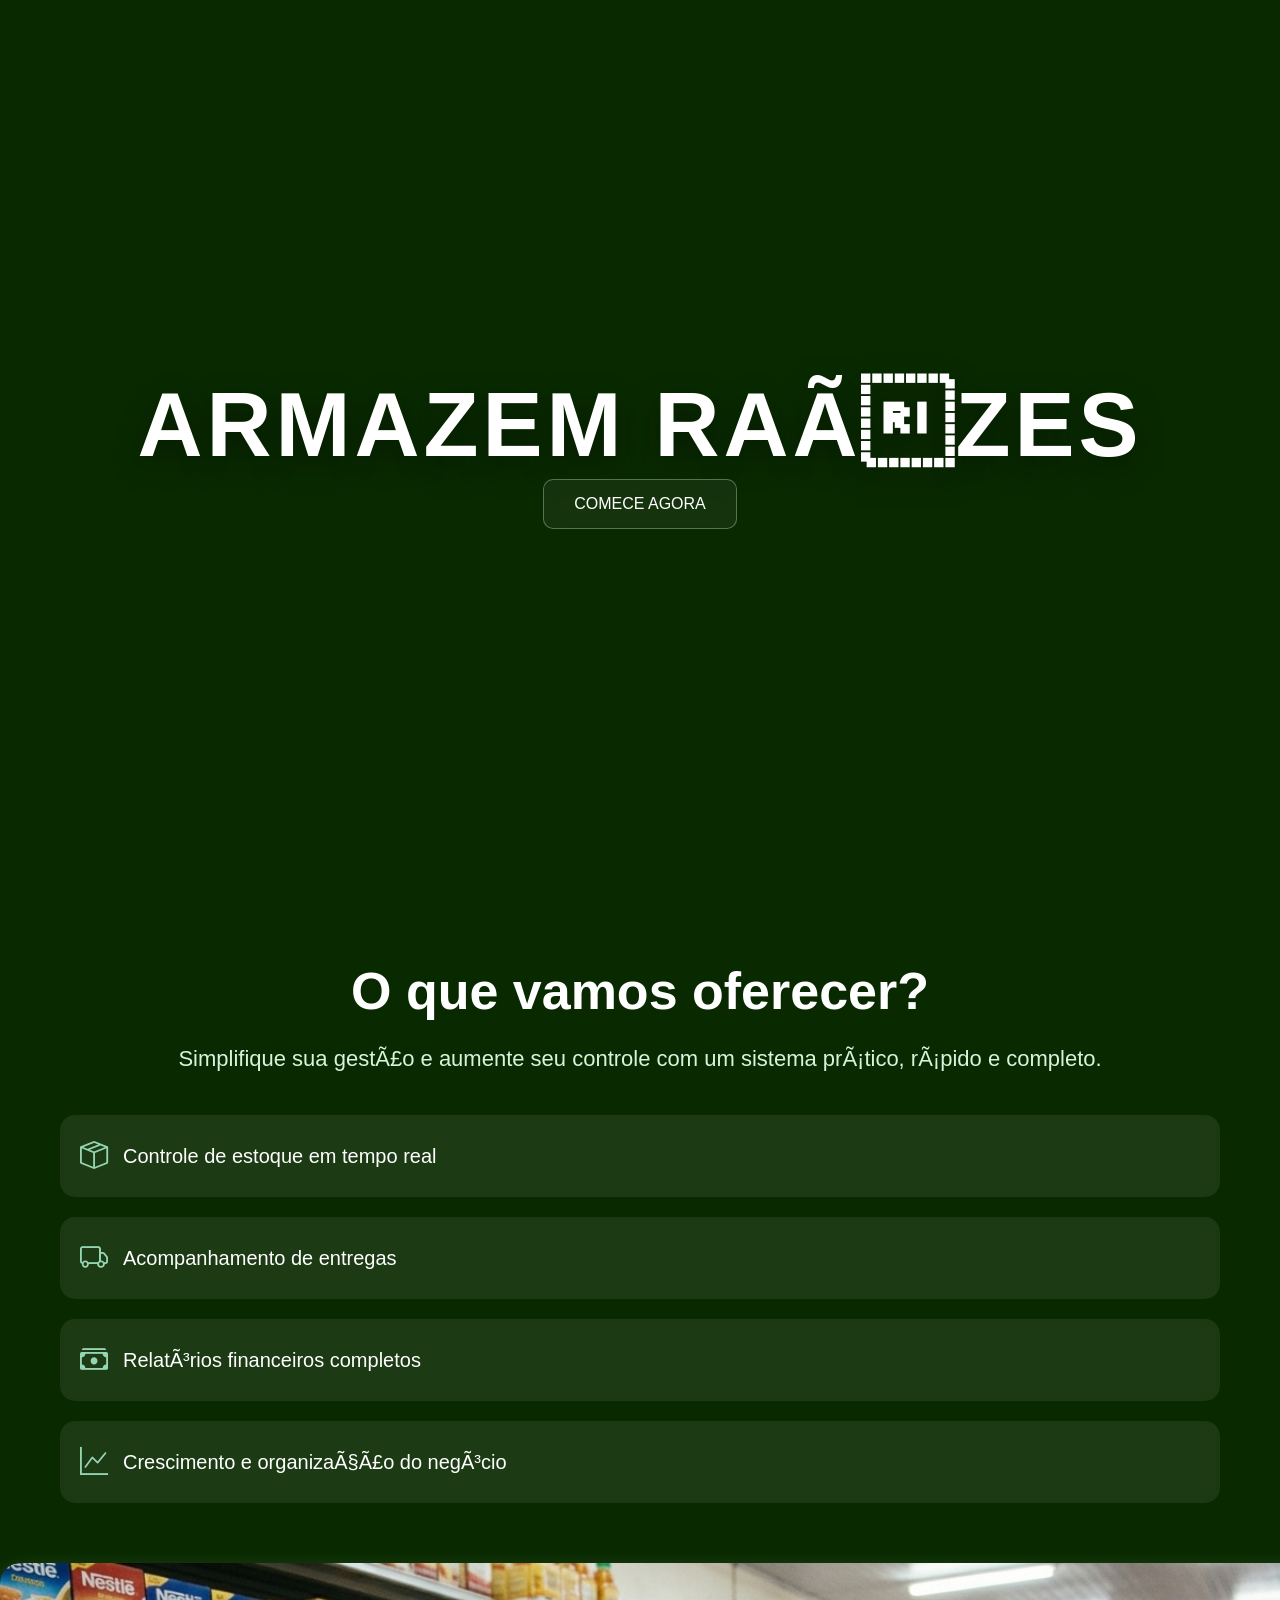
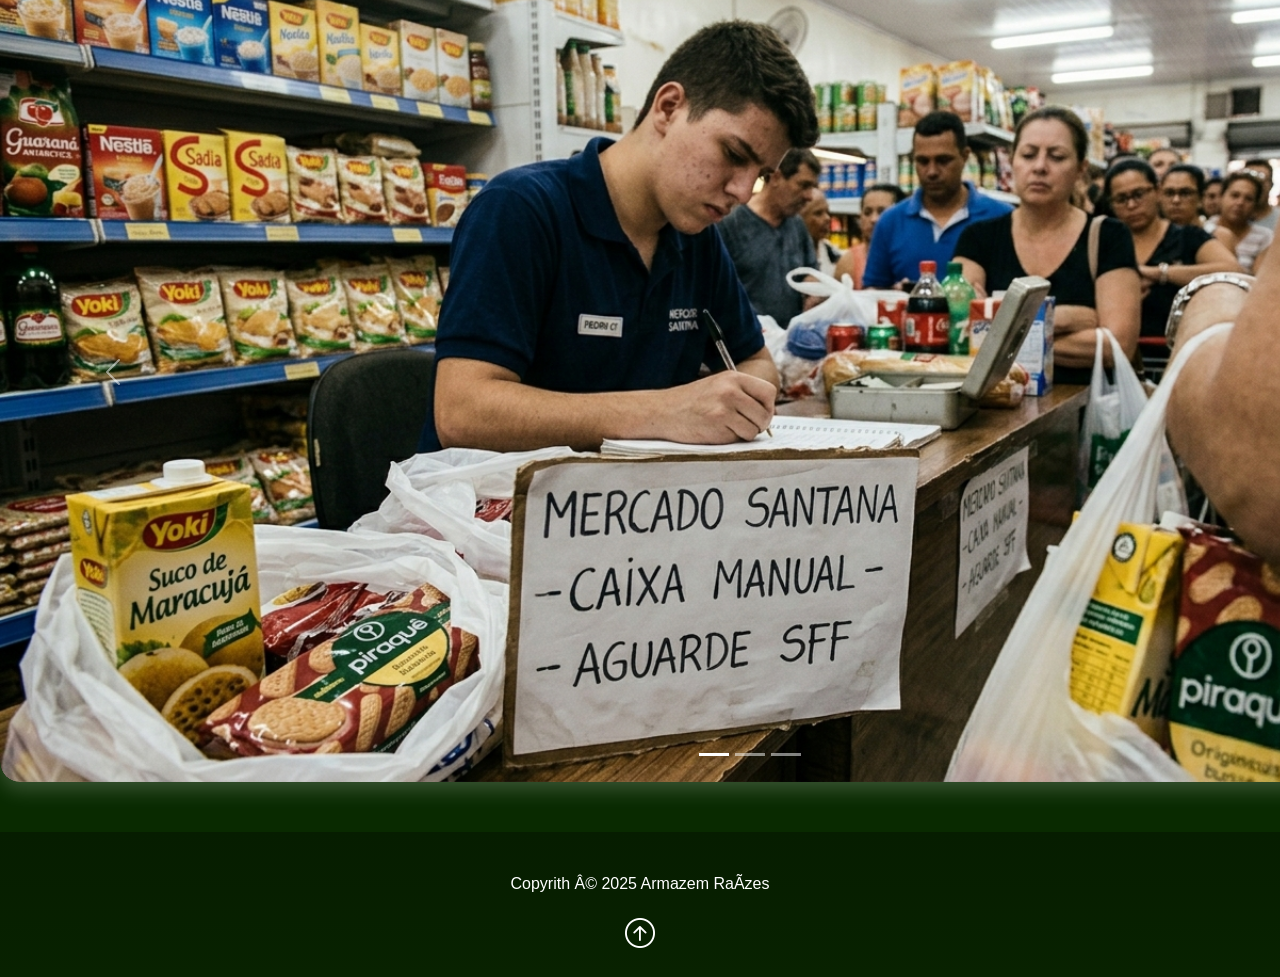
==== Site%20Bootstrap/index.html @ 4781ceb0 "Add files via upload" ====
<!DOCTYPE html>
<html lang="pt-BR>
<head>
    <meta charset="UTF-8">
    <meta name="viewport" content="width=device-width, initial-scale=1.0">
    <title>Armazem Raízes</title>
    <link href="https://cdn.jsdelivr.net/npm/bootstrap@5.3.8/dist/css/bootstrap.min.css" rel="stylesheet"
    integrity="sha384-sRIl4kxILFvY47J16cr9ZwB07vP4J8+LH7qKQnuqkuIAvNWLzeN8tE5YBujZqJLB" crossorigin="anonymous">
    <link rel="stylesheet" href="https://cdn.jsdelivr.net/npm/bootstrap-icons@1.13.1/font/bootstrap-icons.min.css">

  <link rel="stylesheet" href="css/styleI.css">
</head>
<body>
<header>
<div class="centro">
    <h1>ARMAZEM RAÍZES</h1>

    <a href="login.html" class="btn">COMECE AGORA</a>
</div>
<section class="sobre">

    <h1>O que vamos oferecer?</h1>

    <p class="subtitulo">
        Simplifique sua gestão e aumente seu controle com um sistema prático, rápido e completo.
    </p>

    <div class="beneficios">

        <div class="item">
            <i class="bi bi-box-seam"></i>
            <span>Controle de estoque em tempo real</span>
        </div>

        <div class="item">
            <i class="bi bi-truck"></i>
            <span>Acompanhamento de entregas</span>
        </div>

        <div class="item">
            <i class="bi bi-cash-stack"></i>
            <span>Relatórios financeiros completos</span>
        </div>

        <div class="item">
            <i class="bi bi-graph-up"></i>
            <span>Crescimento e organização do negócio</span>
        </div>

    </div>

</section>

<div id="carouselExampleCaptions" class="carousel slide">
  <div class="carousel-indicators">
    <button type="button" data-bs-target="#carouselExampleCaptions" data-bs-slide-to="0" class="active" aria-current="true" aria-label="Slide 1"></button>
    <button type="button" data-bs-target="#carouselExampleCaptions" data-bs-slide-to="1" aria-label="Slide 2"></button>
    <button type="button" data-bs-target="#carouselExampleCaptions" data-bs-slide-to="2" aria-label="Slide 3"></button>
  </div>
  <div class="carousel-inner carosusel">
    <div class="carousel-item active">
      <img src="img/img III.png" class="d-block w-100" alt="...">
    </div>
    <div class="carousel-item">
      <img src="img/imgII.png" class="d-block w-100" alt="...">
    </div>
    <div class="carousel-item">
      <img src="img/imgIIII.png" class="d-block w-100" alt="...">
    </div>
  </div>
  <button class="carousel-control-prev" type="button" data-bs-target="#carouselExampleCaptions" data-bs-slide="prev">
    <span class="carousel-control-prev-icon" aria-hidden="true"></span>
    <span class="visually-hidden">Previous</span>
  </button>
  <button class="carousel-control-next" type="button" data-bs-target="#carouselExampleCaptions" data-bs-slide="next">
    <span class="carousel-control-next-icon" aria-hidden="true"></span>
    <span class="visually-hidden">Next</span>
  </button>
</div>
<footer style="margin-top: 50px;">
</footer>
<footer>
        <div class="rodape">
        <p>Copyrith © 2025 Armazem Raízes </p>
        <a href="#">
            <i class="bi bi-arrow-up-circle icone"></i>
        </a>
    </div>

    </footer>




      <script src="https://cdn.jsdelivr.net/npm/bootstrap@5.3.8/dist/js/bootstrap.bundle.min.js"
    integrity="sha384-FKyoEForCGlyvwx9Hj09JcYn3nv7wiPVlz7YYwJrWVcXK/BmnVDxM+D2scQbITxI"
    crossorigin="anonymous"></script>
</body>
</html>
---- Site%20Bootstrap/css/styleI.css ----
body {
    margin: 0;
    background-color: #092a00;
    color: white;
    font-family: Arial, sans-serif;
}


.centro {
    height: 100vh;
    display: flex;
    flex-direction: column;
    justify-content: center;
    align-items: center;
    text-align: center;
    padding: 20px;
}

.centro h1 {
    font-size: 90px;
    font-weight: 700;
    letter-spacing: 4px;
    text-shadow: 0 10px 30px rgba(0,0,0,0.4);
    margin: 0;
}


.conteudo {
    padding: 150px 20px;  
    text-align: left;  
}

.btn {
    padding: 12px 30px;
    font-size: 16px;
    border: 1px solid rgba(255,255,255,0.3);
    background: rgba(255,255,255,0.05);
    color: white;
    cursor: pointer;
    border-radius: 10px;
    text-decoration: none;
    transition: 0.3s ease;
    backdrop-filter: blur(10px);
}

.btn:hover {
    transform: translateY(-3px);
    background: white;
    color: black;
    box-shadow: 0 10px 30px rgba(255,255,255,0.2);
}

.carousel{
    width: 1500px; 
    margin: auto; 

    border-radius: 20px;
    overflow: hidden;

    box-shadow: 0 8px 20px rgba(255, 255, 255, 0.2);

}
.carousel img{
    width: 0%;
    
    object-fit: cover;

    border-radius: 20px;
}


.rodape{
    background: linear-gradient(180deg, #061d00, #082200);
    width: 100%;
    padding: 40px 0px 20px;
    margim-top: 10px;
    text-align: center;
    color:#ffffff;
}
.icone{
    align-items: center;
    justify-content: center;
    font-size:30px;
    color: #ffffff;
}
.sobre{
    color: white;
    padding: 60px;
}

.sobre h1{
    text-align: center;
    font-size: 52px;
    font-weight: 700;
    margin-bottom: 20px;
}

.subtitulo{
    text-align: center;
    font-size: 22px;
    color: #d8f3dc;
    margin-bottom: 40px;
}

.beneficios{
    display: flex;
    flex-direction: column;
    gap: 20px;
}

.item{
    background: rgba(255,255,255,0.08);

    padding: 20px;

    border-radius: 15px;

    font-size: 20px;

    display: flex;
    align-items: center;
    gap: 15px;

    backdrop-filter: blur(5px);

    transition: 0.3s;
}

.item:hover{
    transform: translateX(10px);
    background: rgba(255,255,255,0.15);
}

.item i{
    font-size: 28px;
    color: #95d5b2;
}
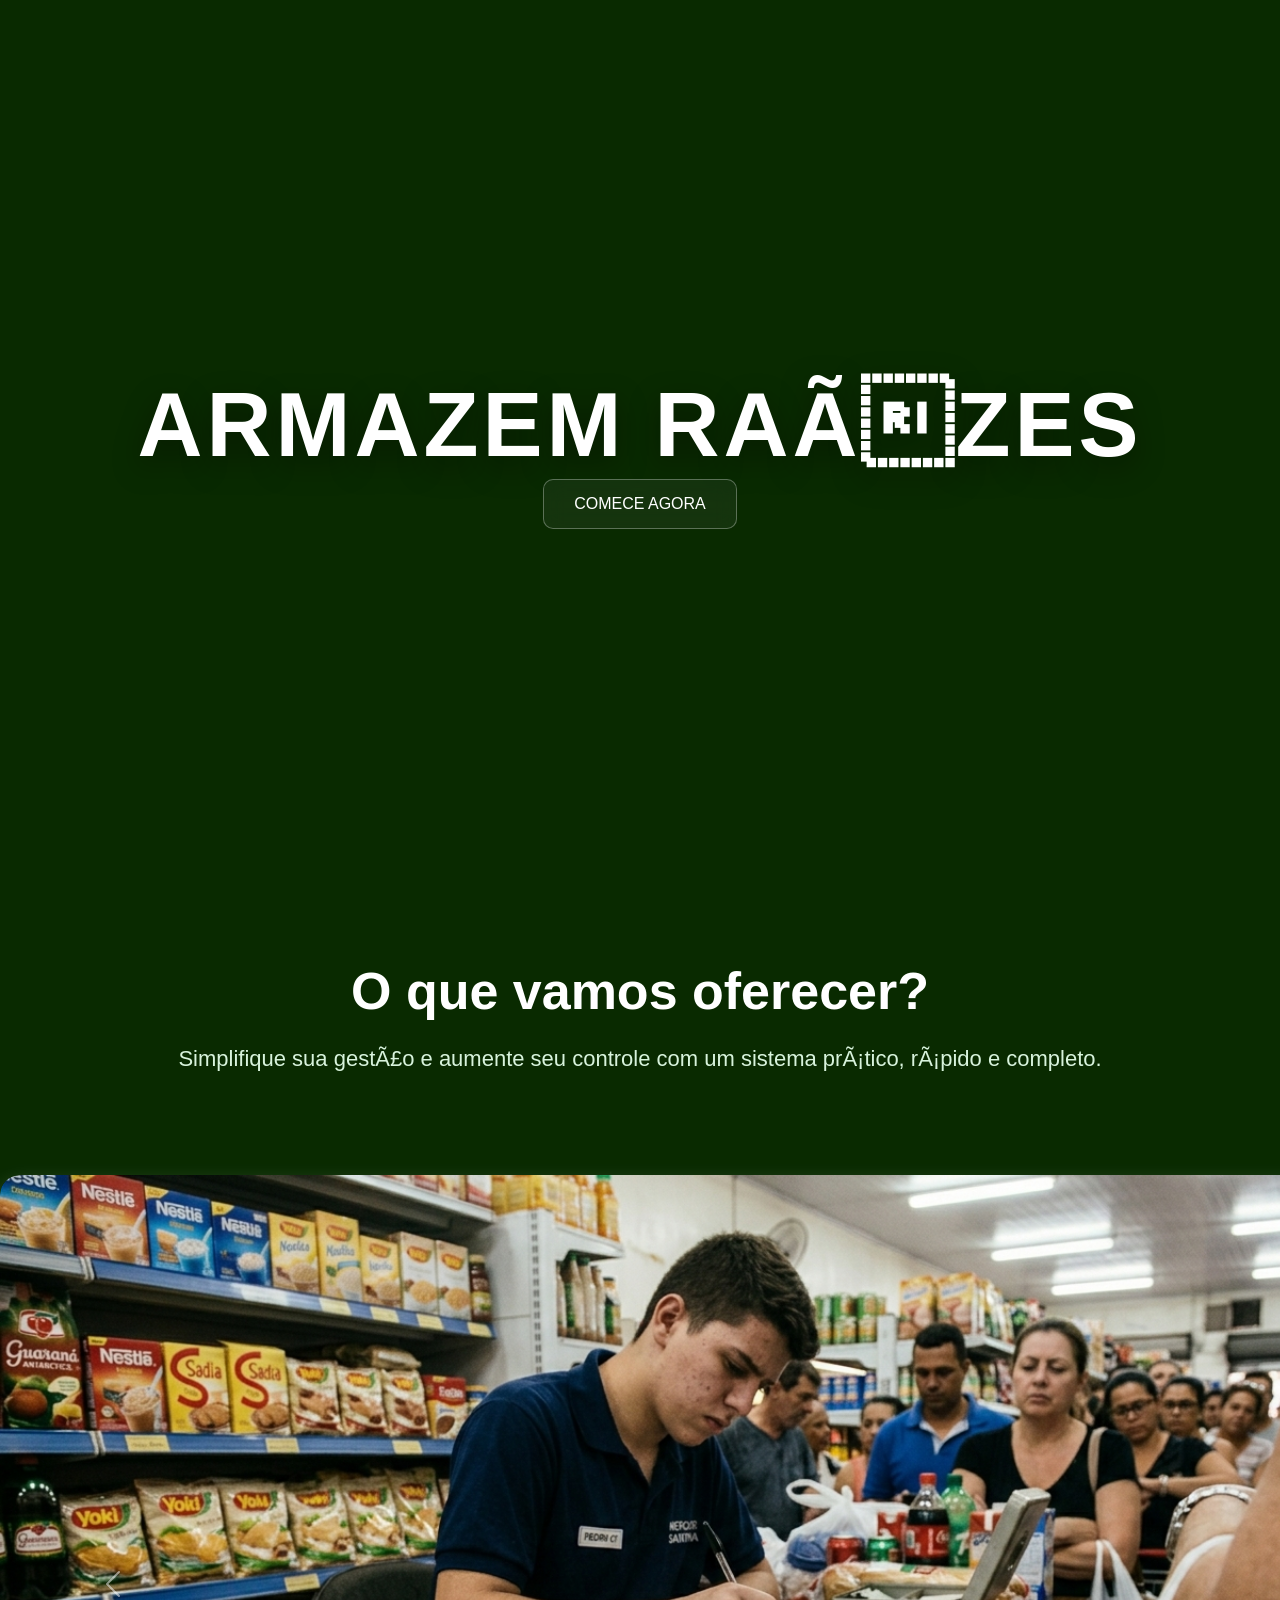
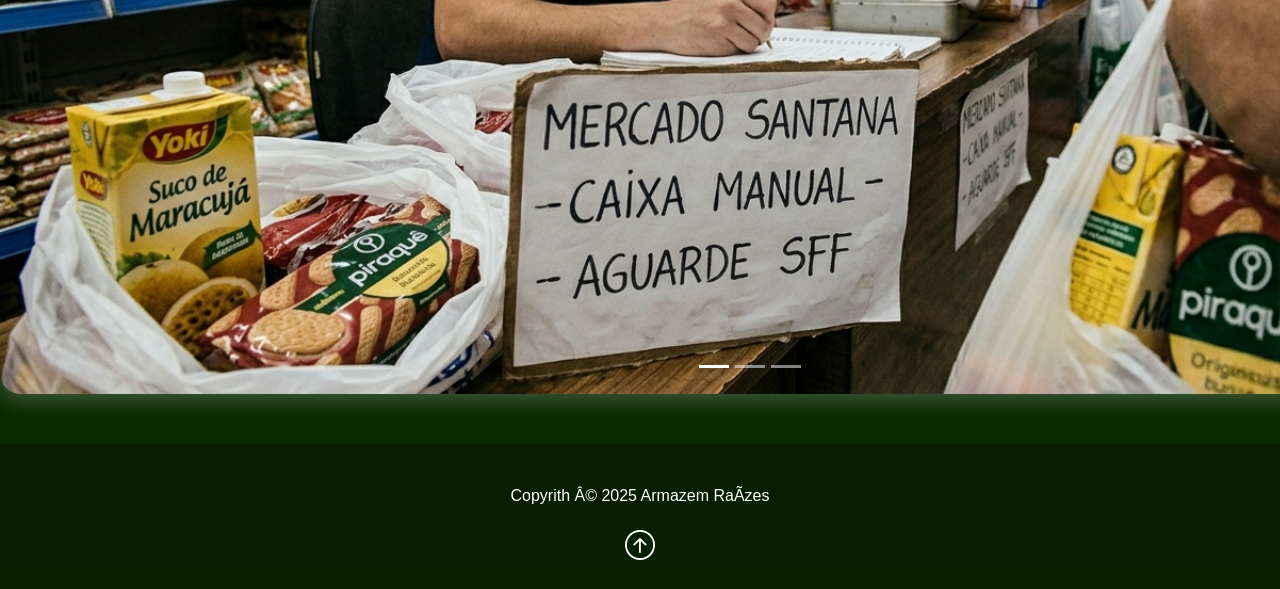
==== commit 4d151bab: "Armazem Raizes" ====
--- a/Site%20Bootstrap/index.html
+++ b/Site%20Bootstrap/index.html
@@ -25,30 +25,7 @@
         Simplifique sua gestão e aumente seu controle com um sistema prático, rápido e completo.
     </p>
 
-    <div class="beneficios">
-
-        <div class="item">
-            <i class="bi bi-box-seam"></i>
-            <span>Controle de estoque em tempo real</span>
-        </div>
-
-        <div class="item">
-            <i class="bi bi-truck"></i>
-            <span>Acompanhamento de entregas</span>
-        </div>
-
-        <div class="item">
-            <i class="bi bi-cash-stack"></i>
-            <span>Relatórios financeiros completos</span>
-        </div>
-
-        <div class="item">
-            <i class="bi bi-graph-up"></i>
-            <span>Crescimento e organização do negócio</span>
-        </div>
-
-    </div>
-
+    
 </section>
 
 <div id="carouselExampleCaptions" class="carousel slide">
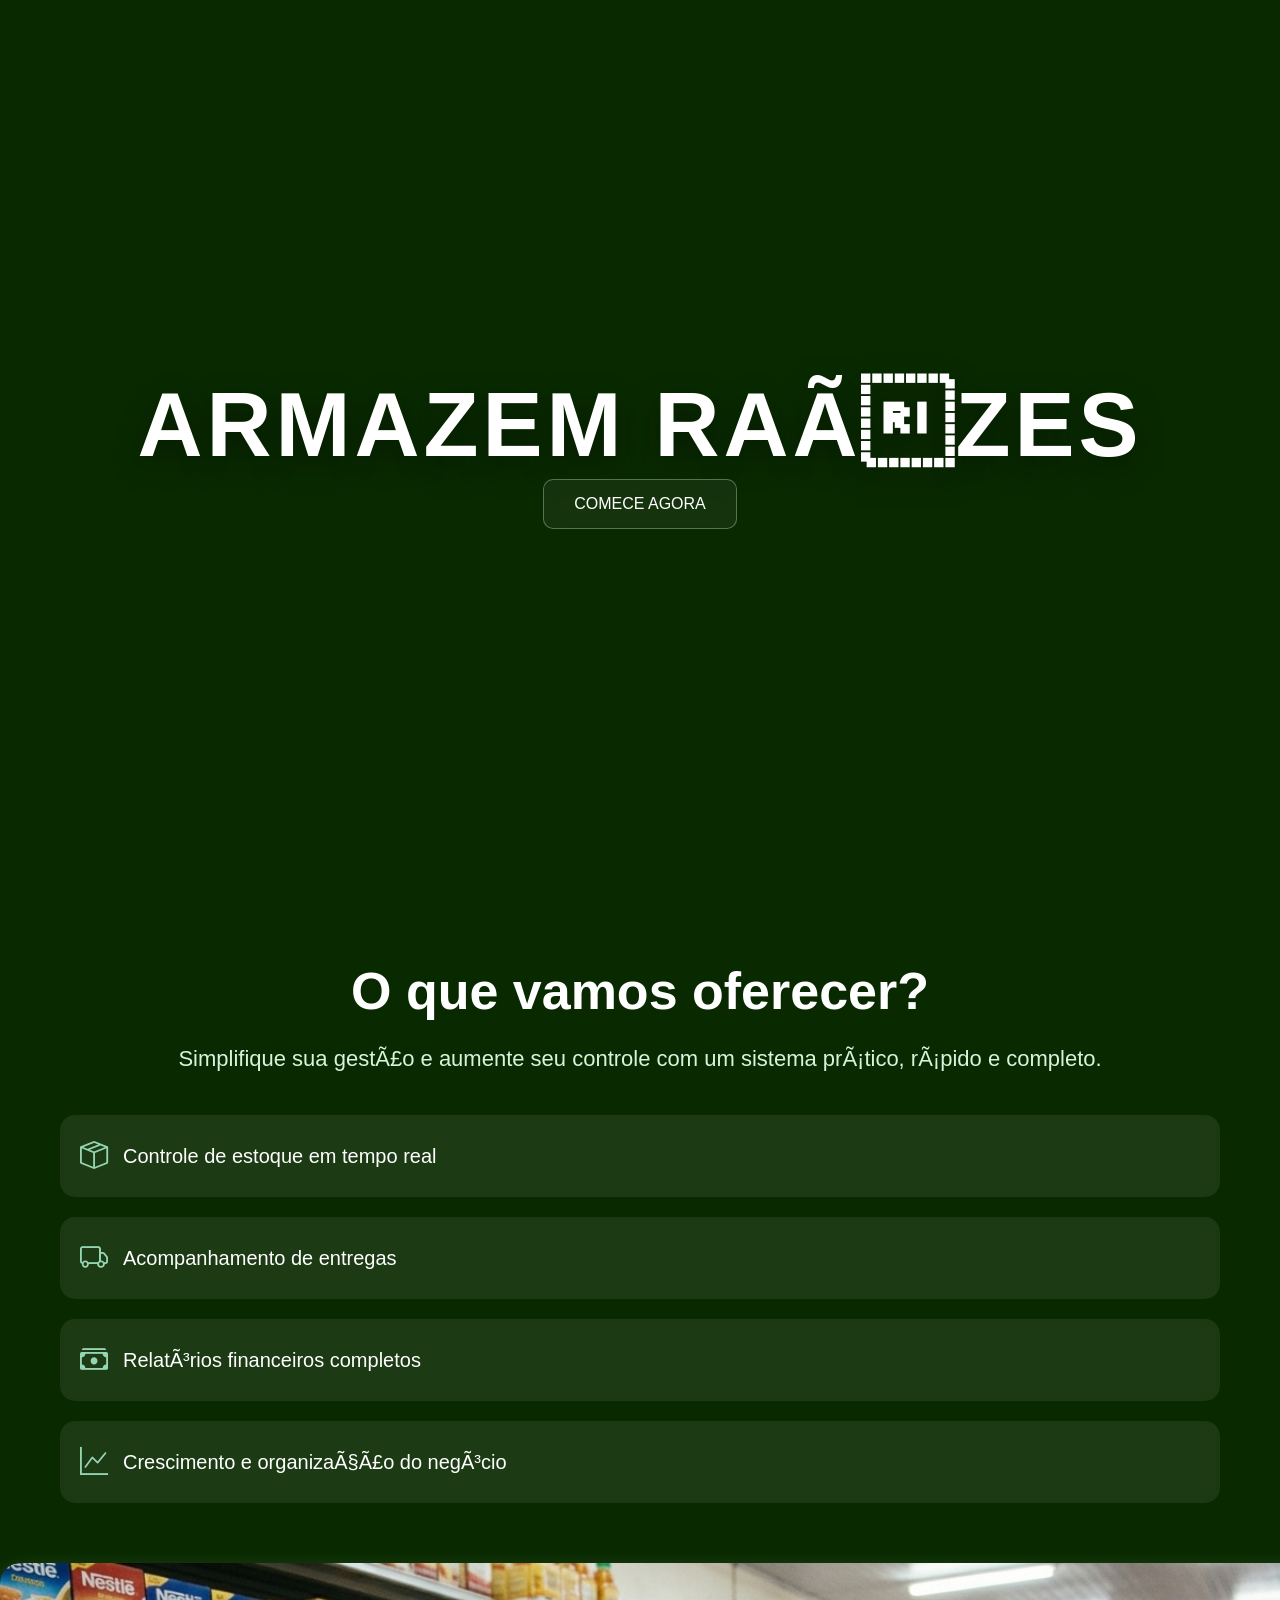
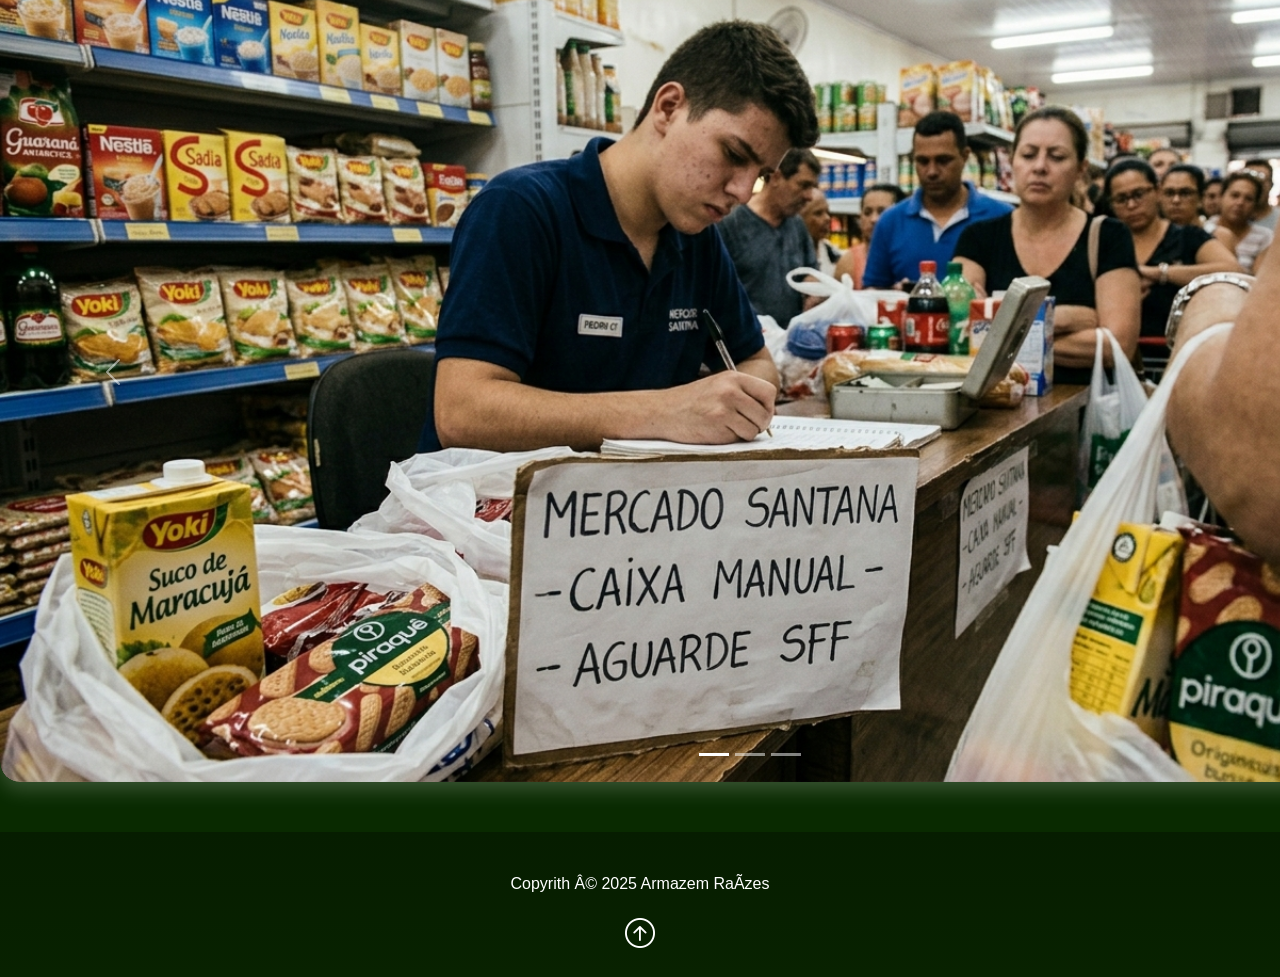
==== commit 63dc2d7b: "Armazem Raizes" ====
--- a/Site%20Bootstrap/index.html
+++ b/Site%20Bootstrap/index.html
@@ -25,7 +25,30 @@
         Simplifique sua gestão e aumente seu controle com um sistema prático, rápido e completo.
     </p>
 
-    
+    <div class="beneficios">
+
+        <div class="item">
+            <i class="bi bi-box-seam"></i>
+            <span>Controle de estoque em tempo real</span>
+        </div>
+
+        <div class="item">
+            <i class="bi bi-truck"></i>
+            <span>Acompanhamento de entregas</span>
+        </div>
+
+        <div class="item">
+            <i class="bi bi-cash-stack"></i>
+            <span>Relatórios financeiros completos</span>
+        </div>
+
+        <div class="item">
+            <i class="bi bi-graph-up"></i>
+            <span>Crescimento e organização do negócio</span>
+        </div>
+
+    </div>
+
 </section>
 
 <div id="carouselExampleCaptions" class="carousel slide">
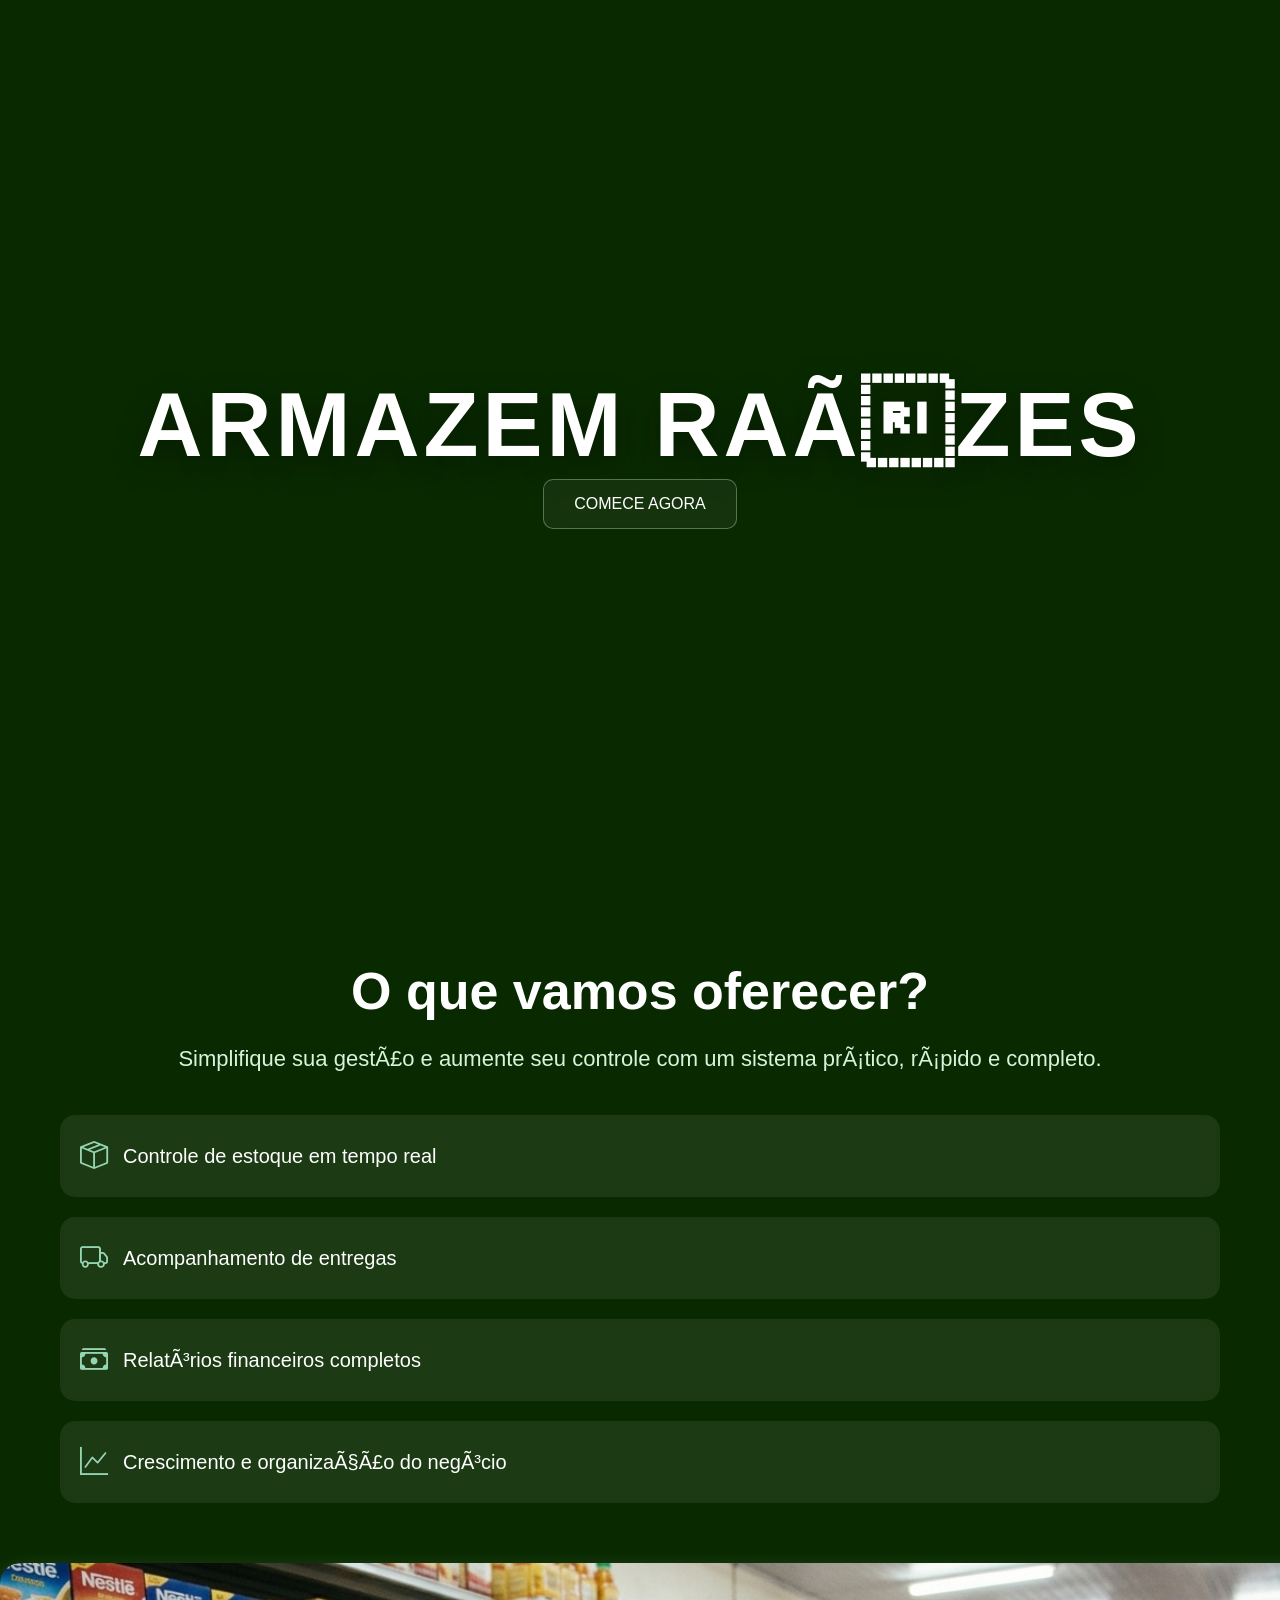
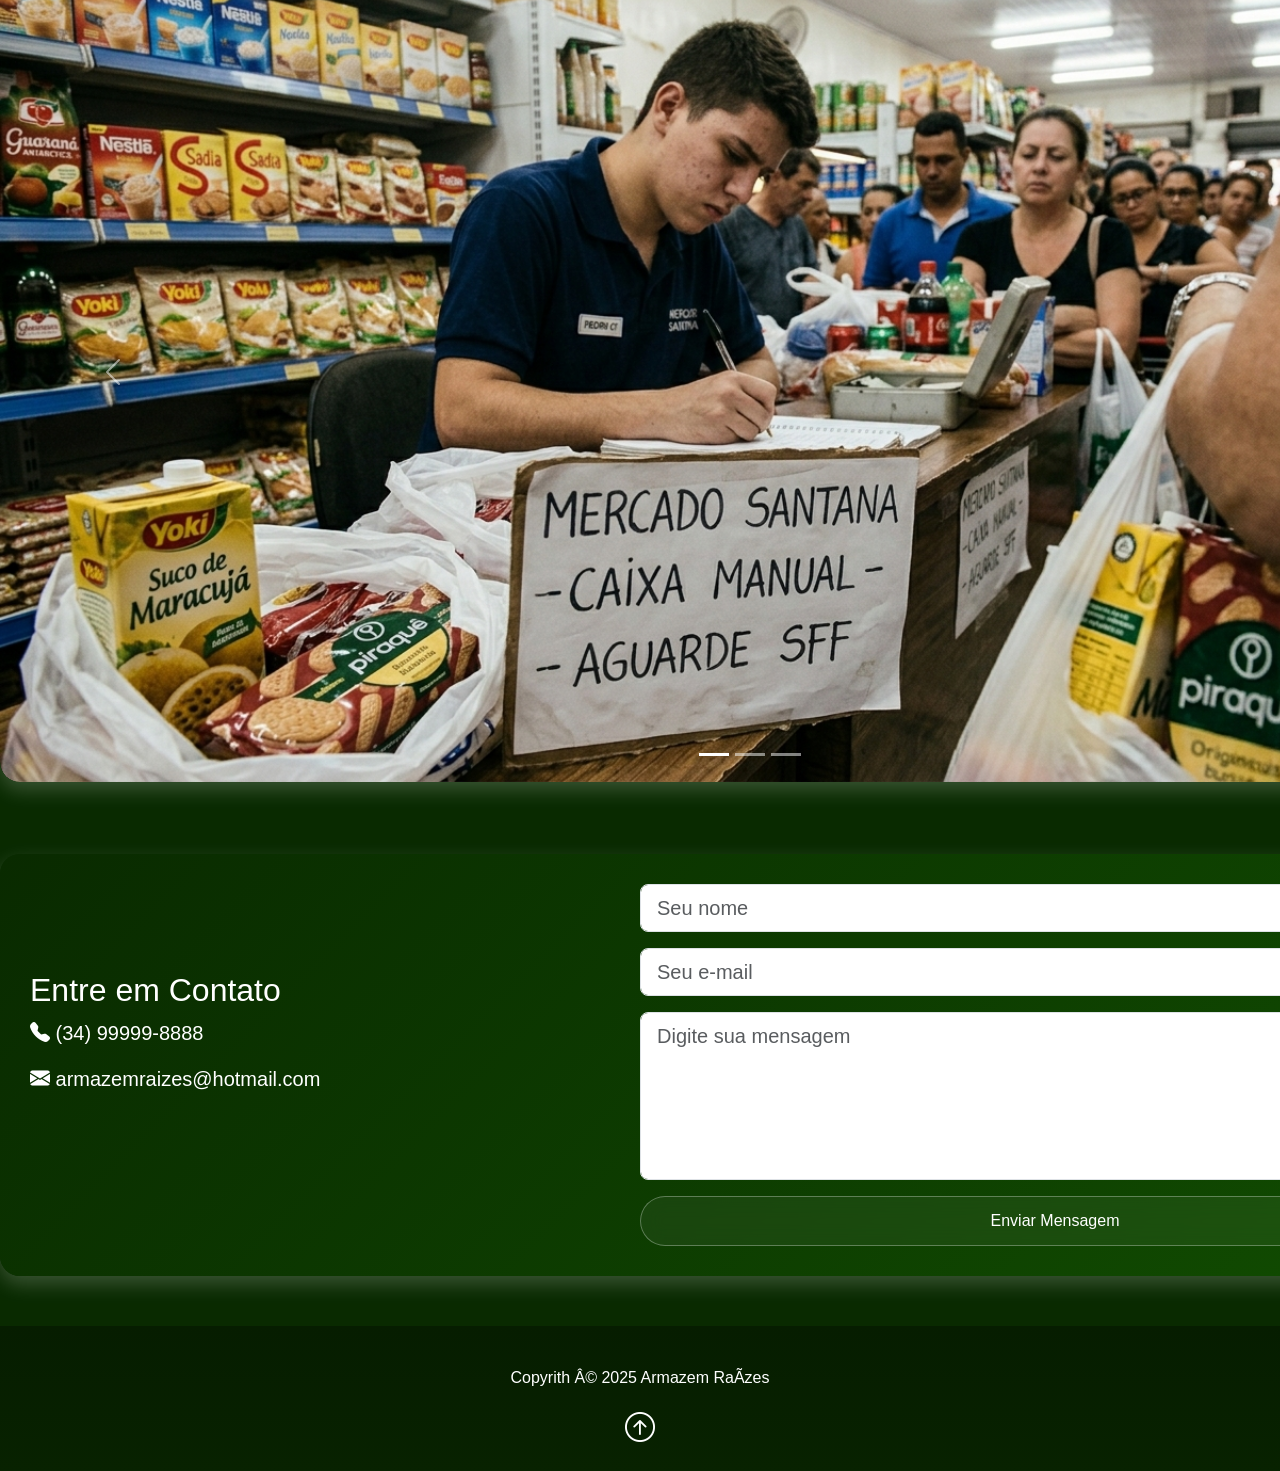
==== commit 73a03e99: "Login e Esqueci a senha" ====
--- a/Site%20Bootstrap/index.html
+++ b/Site%20Bootstrap/index.html
@@ -51,6 +51,8 @@
 
 </section>
 
+
+
 <div id="carouselExampleCaptions" class="carousel slide">
   <div class="carousel-indicators">
     <button type="button" data-bs-target="#carouselExampleCaptions" data-bs-slide-to="0" class="active" aria-current="true" aria-label="Slide 1"></button>
@@ -77,6 +79,85 @@
     <span class="visually-hidden">Next</span>
   </button>
 </div>
+
+<br><br><br>
+
+<section>
+
+    <div class="container-box">
+
+      <div class="row align-items-center">
+
+        <div class="col-lg-5 mb-5">
+
+          <h2 class="titulo-section">
+            Entre em Contato
+          </h2>
+
+          <p class="fs-5">
+
+            <i class="bi bi-telephone-fill"></i>
+            (34) 99999-8888
+
+          </p>
+
+          <p class="fs-5">
+
+            <i class="bi bi-envelope-fill"></i>
+            armazemraizes@hotmail.com
+
+          </p>
+
+        </div>
+
+        <div class="col-lg-7">
+
+          <div class="form-box">
+
+            <form>
+
+              <div class="mb-3">
+
+                <input type="text"
+                  class="form-control form-control-lg"
+                  placeholder="Seu nome">
+
+              </div>
+
+              <div class="mb-3">
+
+                <input type="email"
+                  class="form-control form-control-lg"
+                  placeholder="Seu e-mail">
+
+              </div>
+
+              <div class="mb-3">
+
+                <textarea class="form-control form-control-lg"
+                  rows="5"
+                  placeholder="Digite sua mensagem"></textarea>
+
+              </div>
+
+              <button class="btn btn-dark btn-lg w-100 rounded-pill">
+
+                Enviar Mensagem
+
+              </button>
+
+            </form>
+
+          </div>
+
+        </div>
+
+      </div>
+
+    </div>
+
+  </section>
+
 <footer style="margin-top: 50px;">
 </footer>
 <footer>
--- a/Site%20Bootstrap/css/styleI.css
+++ b/Site%20Bootstrap/css/styleI.css
@@ -135,3 +135,14 @@
     font-size: 28px;
     color: #95d5b2;
 }
+.container-box {
+    background: linear-gradient(135deg, #092a00, #114d01);
+    color: white;
+    padding: 30px;
+    border-radius: 20px;
+
+    width: 1500px;
+    margin: 0 auto;
+
+    box-shadow: 0 8px 20px rgba(255, 255, 255, 0.2);
+}
